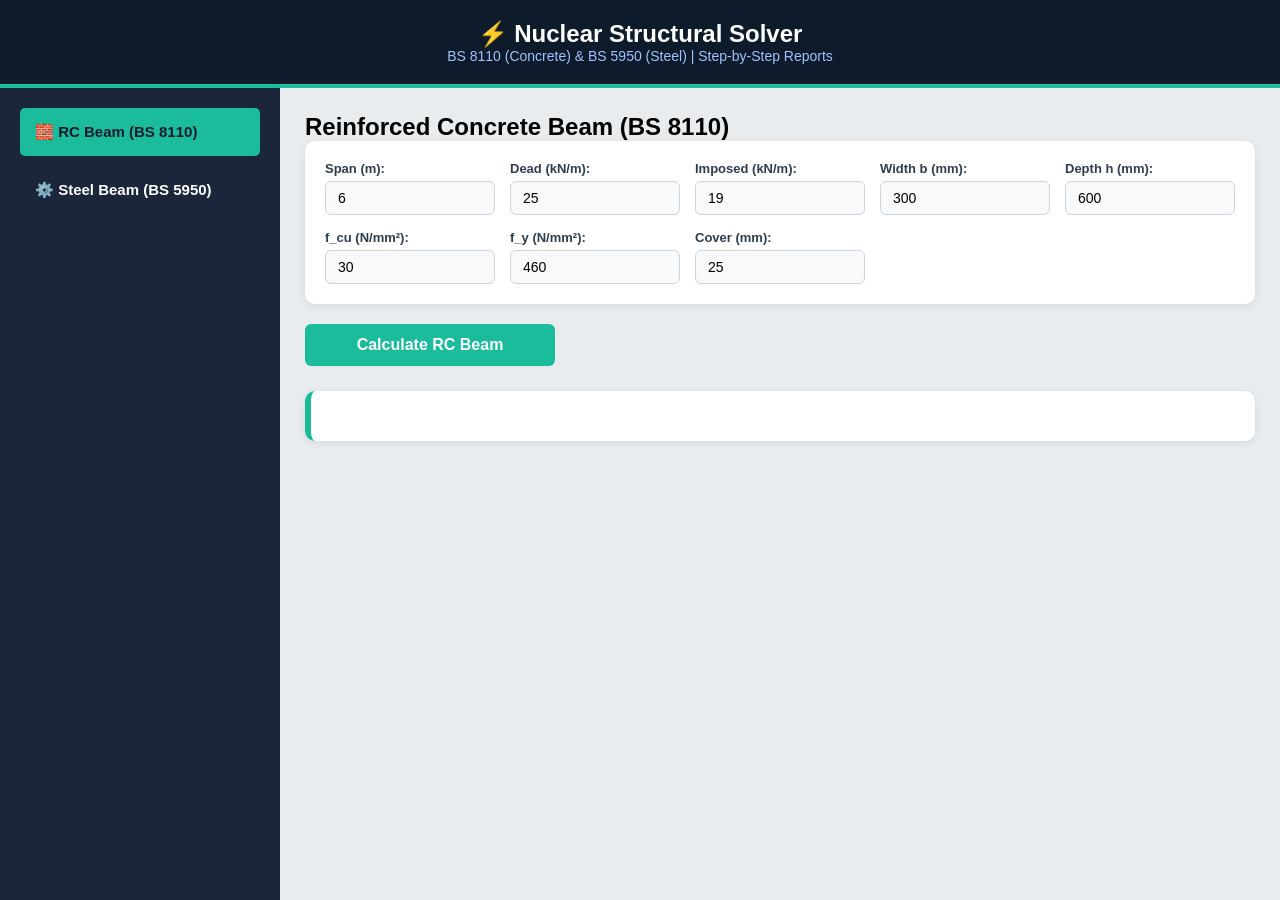
==== index.html @ 88243315 "Modular nuclear release: split into 5 files" ====
<!DOCTYPE html>
<html lang="en">
<head>
    <meta charset="UTF-8">
    <meta name="viewport" content="width=device-width, initial-scale=1.0">
    <title>Structural Solver: BS 8110 & BS 5950</title>
    <link rel="stylesheet" href="style.css">
</head>
<body>
    <header>
        <h1>⚡ Nuclear Structural Solver</h1>
        <p>BS 8110 (Concrete) & BS 5950 (Steel) | Step-by-Step Reports</p>
    </header>
    <div class="container">
        <div class="sidebar">
            <button class="tab-btn active" onclick="switchTab('concrete')">🧱 RC Beam (BS 8110)</button>
            <button class="tab-btn" onclick="switchTab('steel')">⚙️ Steel Beam (BS 5950)</button>
        </div>
        <div class="content">
            <div id="concrete-tab" class="tab-content active">
                <h2>Reinforced Concrete Beam (BS 8110)</h2>
                <div class="input-grid">
                    <label>Span (m): <input type="number" id="c_span" value="6" step="0.1"></label>
                    <label>Dead (kN/m): <input type="number" id="c_gk" value="25" step="0.1"></label>
                    <label>Imposed (kN/m): <input type="number" id="c_qk" value="19" step="0.1"></label>
                    <label>Width b (mm): <input type="number" id="c_b" value="300"></label>
                    <label>Depth h (mm): <input type="number" id="c_h" value="600"></label>
                    <label>f_cu (N/mm²): <input type="number" id="c_fcu" value="30"></label>
                    <label>f_y (N/mm²): <input type="number" id="c_fy" value="460"></label>
                    <label>Cover (mm): <input type="number" id="c_cov" value="25"></label>
                </div>
                <button class="action-btn" onclick="solveConcrete()">Calculate RC Beam</button>
                <div id="c_output" class="report-box"></div>
            </div>
            <div id="steel-tab" class="tab-content">
                <h2>Steel Beam (BS 5950)</h2>
                <div class="input-grid">
                    <label>Span (m): <input type="number" id="s_span" value="10" step="0.1"></label>
                    <label>Dead (kN/m): <input type="number" id="s_gk" value="5" step="0.1"></label>
                    <label>Imposed (kN/m): <input type="number" id="s_qk" value="15" step="0.1"></label>
                    <label>Steel Grade: <select id="s_grade"><option value="275">S275</option><option value="355" selected>S355</option><option value="460">S460</option></select></label>
                    <label>Restrained: <select id="s_rest"><option value="yes">Fully Restrained</option><option value="no">Unrestrained (LTB)</option></select></label>
                </div>
                <button class="action-btn" onclick="solveSteel()">Calculate Steel Beam</button>
                <div id="s_output" class="report-box"></div>
            </div>
        </div>
    </div>
    <script src="app.js"></script>
    <script src="bs8110_concrete.js"></script>
    <script src="bs5950_steel.js"></script>
</body>
</html>
---- style.css ----
* { margin: 0; padding: 0; box-sizing: border-box; font-family: 'Segoe UI', Tahoma, Geneva, Verdana, sans-serif; }
body { background: #e9ecef; display: flex; flex-direction: column; min-height: 100vh; }
header { background: #0d1b2a; color: white; padding: 20px; text-align: center; border-bottom: 4px solid #1abc9c; }
header h1 { font-size: 24px; } header p { font-size: 14px; color: #a0c4ff; }
.container { display: flex; flex: 1; flex-wrap: wrap; }
.sidebar { width: 100%; max-width: 280px; background: #1b263b; padding: 20px; display: flex; flex-direction: column; gap: 10px; }
.tab-btn { padding: 15px; background: transparent; color: white; border: none; text-align: left; font-size: 15px; cursor: pointer; border-radius: 5px; transition: 0.2s; font-weight: 600; }
.tab-btn:hover, .tab-btn.active { background: #1abc9c; color: #0d1b2a; }
.content { flex: 1; padding: 25px; min-width: 300px; }
.tab-content { display: none; animation: fadeIn 0.4s; }
.tab-content.active { display: block; }
@keyframes fadeIn { from { opacity: 0; } to { opacity: 1; } }
.input-grid { display: grid; grid-template-columns: repeat(auto-fit, minmax(140px, 1fr)); gap: 15px; margin-bottom: 20px; background: white; padding: 20px; border-radius: 10px; box-shadow: 0 2px 8px rgba(0,0,0,0.08); }
.input-grid label { display: flex; flex-direction: column; font-weight: 600; font-size: 13px; color: #2c3e50; }
.input-grid input, .input-grid select { margin-top: 5px; padding: 8px 12px; border: 1px solid #ced4da; border-radius: 6px; font-size: 14px; background: #f8f9fa; transition: 0.2s; }
.input-grid input:focus, .input-grid select:focus { border-color: #1abc9c; outline: none; background: white; }
.action-btn { background: #1abc9c; color: white; border: none; padding: 12px 30px; border-radius: 6px; font-size: 16px; font-weight: 600; cursor: pointer; width: 100%; max-width: 250px; transition: 0.2s; }
.action-btn:hover { background: #16a085; transform: translateY(-2px); box-shadow: 0 4px 12px rgba(26, 188, 156, 0.3); }
.report-box { margin-top: 25px; background: white; padding: 25px; border-radius: 10px; box-shadow: 0 2px 8px rgba(0,0,0,0.08); border-left: 6px solid #1abc9c; overflow-x: auto; }
.report-box h3 { color: #0d1b2a; border-bottom: 2px solid #e9ecef; padding-bottom: 10px; margin-bottom: 15px; }
.report-box hr { border: 0; border-top: 1px dashed #dee2e6; margin: 15px 0; }
.step-title { font-weight: 700; color: #1b263b; font-size: 15px; display: block; margin-bottom: 4px; }
.step-body { color: #343a40; line-height: 1.6; font-family: 'Courier New', monospace; font-size: 14px; padding-left: 10px; }
.pass { color: #1abc9c; font-weight: bold; }
.fail { color: #e74c3c; font-weight: bold; }
@media (max-width: 600px) { .sidebar { max-width: 100%; } }
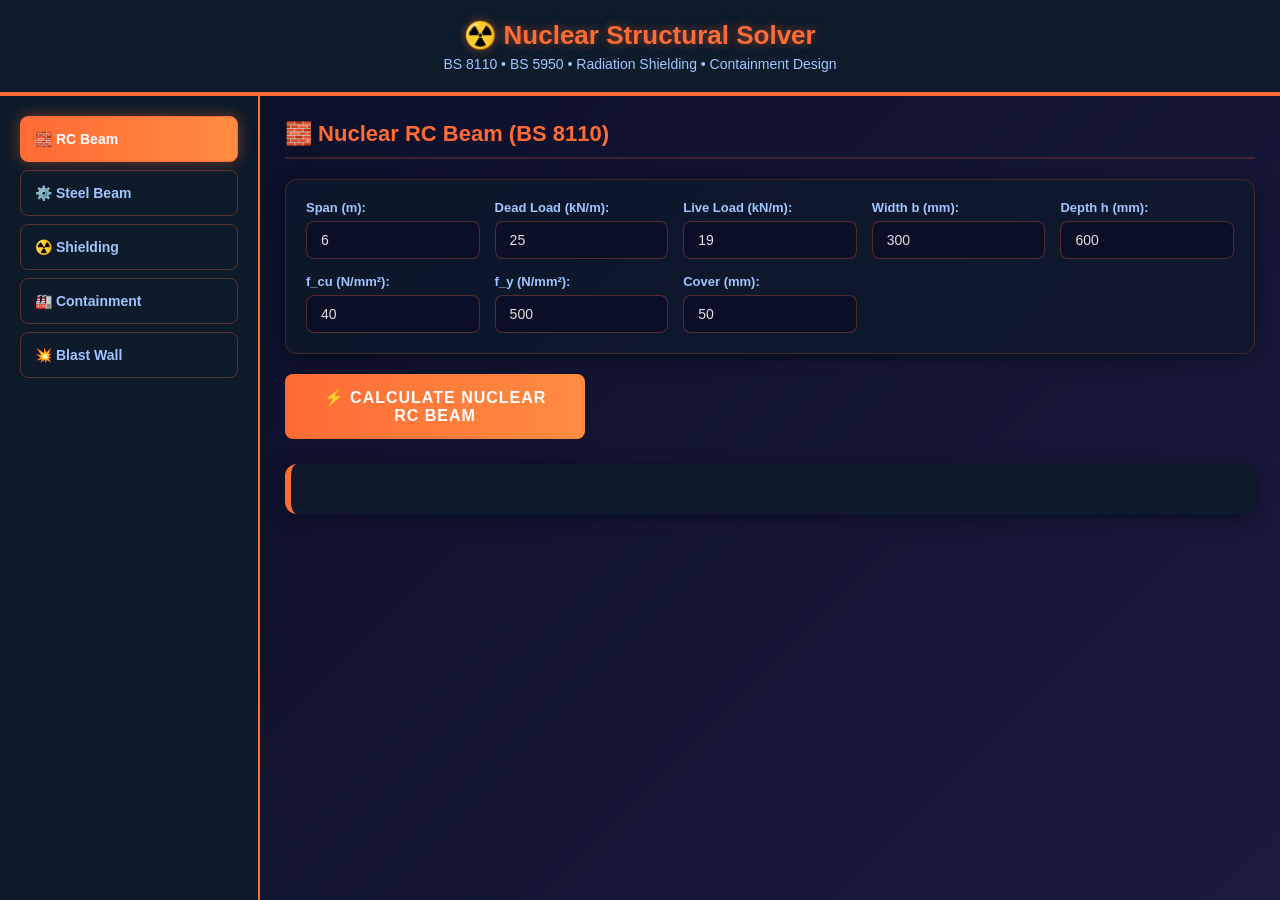
==== commit 65a34158: "Complete nuclear structural solver with shielding, containment, blast design" ====
--- a/index.html
+++ b/index.html
@@ -3,51 +3,93 @@
 <head>
     <meta charset="UTF-8">
     <meta name="viewport" content="width=device-width, initial-scale=1.0">
-    <title>Structural Solver: BS 8110 & BS 5950</title>
+    <title>☢️ Nuclear Structural Solver</title>
     <link rel="stylesheet" href="style.css">
 </head>
 <body>
     <header>
-        <h1>⚡ Nuclear Structural Solver</h1>
-        <p>BS 8110 (Concrete) & BS 5950 (Steel) | Step-by-Step Reports</p>
+        <h1>☢️ Nuclear Structural Solver</h1>
+        <p>BS 8110 • BS 5950 • Radiation Shielding • Containment Design</p>
     </header>
     <div class="container">
         <div class="sidebar">
-            <button class="tab-btn active" onclick="switchTab('concrete')">🧱 RC Beam (BS 8110)</button>
-            <button class="tab-btn" onclick="switchTab('steel')">⚙️ Steel Beam (BS 5950)</button>
+            <button class="tab-btn active" onclick="switchTab('concrete', event)">🧱 RC Beam</button>
+            <button class="tab-btn" onclick="switchTab('steel', event)">⚙️ Steel Beam</button>
+            <button class="tab-btn" onclick="switchTab('shield', event)">☢️ Shielding</button>
+            <button class="tab-btn" onclick="switchTab('containment', event)">🏭 Containment</button>
+            <button class="tab-btn" onclick="switchTab('blast', event)">💥 Blast Wall</button>
         </div>
         <div class="content">
             <div id="concrete-tab" class="tab-content active">
-                <h2>Reinforced Concrete Beam (BS 8110)</h2>
+                <h2>🧱 Nuclear RC Beam (BS 8110)</h2>
                 <div class="input-grid">
-                    <label>Span (m): <input type="number" id="c_span" value="6" step="0.1"></label>
-                    <label>Dead (kN/m): <input type="number" id="c_gk" value="25" step="0.1"></label>
-                    <label>Imposed (kN/m): <input type="number" id="c_qk" value="19" step="0.1"></label>
+                    <label>Span (m): <input type="number" id="c_span" value="6"></label>
+                    <label>Dead Load (kN/m): <input type="number" id="c_gk" value="25"></label>
+                    <label>Live Load (kN/m): <input type="number" id="c_qk" value="19"></label>
                     <label>Width b (mm): <input type="number" id="c_b" value="300"></label>
                     <label>Depth h (mm): <input type="number" id="c_h" value="600"></label>
-                    <label>f_cu (N/mm²): <input type="number" id="c_fcu" value="30"></label>
-                    <label>f_y (N/mm²): <input type="number" id="c_fy" value="460"></label>
-                    <label>Cover (mm): <input type="number" id="c_cov" value="25"></label>
+                    <label>f_cu (N/mm²): <input type="number" id="c_fcu" value="40"></label>
+                    <label>f_y (N/mm²): <input type="number" id="c_fy" value="500"></label>
+                    <label>Cover (mm): <input type="number" id="c_cov" value="50"></label>
                 </div>
-                <button class="action-btn" onclick="solveConcrete()">Calculate RC Beam</button>
+                <button class="action-btn" onclick="solveConcrete()">⚡ Calculate Nuclear RC Beam</button>
                 <div id="c_output" class="report-box"></div>
             </div>
             <div id="steel-tab" class="tab-content">
-                <h2>Steel Beam (BS 5950)</h2>
+                <h2>⚙️ Nuclear Steel Beam (BS 5950)</h2>
                 <div class="input-grid">
-                    <label>Span (m): <input type="number" id="s_span" value="10" step="0.1"></label>
-                    <label>Dead (kN/m): <input type="number" id="s_gk" value="5" step="0.1"></label>
-                    <label>Imposed (kN/m): <input type="number" id="s_qk" value="15" step="0.1"></label>
+                    <label>Span (m): <input type="number" id="s_span" value="10"></label>
+                    <label>Dead Load (kN/m): <input type="number" id="s_gk" value="5"></label>
+                    <label>Live Load (kN/m): <input type="number" id="s_qk" value="15"></label>
                     <label>Steel Grade: <select id="s_grade"><option value="275">S275</option><option value="355" selected>S355</option><option value="460">S460</option></select></label>
-                    <label>Restrained: <select id="s_rest"><option value="yes">Fully Restrained</option><option value="no">Unrestrained (LTB)</option></select></label>
+                    <label>Restrained: <select id="s_rest"><option value="yes">Fully Restrained</option><option value="no">Unrestrained</option></select></label>
                 </div>
-                <button class="action-btn" onclick="solveSteel()">Calculate Steel Beam</button>
+                <button class="action-btn" onclick="solveSteel()">⚙️ Calculate Nuclear Steel Beam</button>
                 <div id="s_output" class="report-box"></div>
+            </div>
+            <div id="shield-tab" class="tab-content">
+                <h2>☢️ Radiation Shielding Design</h2>
+                <div class="input-grid">
+                    <label>Source Activity (GBq): <input type="number" id="sh_activity" value="1000"></label>
+                    <label>Distance (m): <input type="number" id="sh_distance" value="5"></label>
+                    <label>Max Allowable Dose (μSv/h): <input type="number" id="sh_limit" value="0.5"></label>
+                    <label>Material: <select id="sh_material"><option value="concrete">Concrete (2.35 g/cm³)</option><option value="lead">Lead (11.34 g/cm³)</option><option value="steel">Steel (7.85 g/cm³)</option></select></label>
+                    <label>Energy (MeV): <input type="number" id="sh_energy" value="1.0" step="0.1"></label>
+                </div>
+                <button class="action-btn" onclick="solveShielding()">☢️ Calculate Shielding</button>
+                <div id="sh_output" class="report-box"></div>
+            </div>
+            <div id="containment-tab" class="tab-content">
+                <h2>🏭 Containment Vessel Design</h2>
+                <div class="input-grid">
+                    <label>Internal Pressure (MPa): <input type="number" id="cn_pressure" value="1.5" step="0.1"></label>
+                    <label>Inner Radius (m): <input type="number" id="cn_radius" value="10"></label>
+                    <label>Design Temp (°C): <input type="number" id="cn_temp" value="300"></label>
+                    <label>Steel Grade: <select id="cn_grade"><option value="275">S275</option><option value="355" selected>S355</option></select></label>
+                    <label>Corrosion Allowance (mm): <input type="number" id="cn_corr" value="3"></label>
+                </div>
+                <button class="action-btn" onclick="solveContainment()">🏭 Design Containment Vessel</button>
+                <div id="cn_output" class="report-box"></div>
+            </div>
+            <div id="blast-tab" class="tab-content">
+                <h2>💥 Blast-Resistant Wall (BS 8110)</h2>
+                <div class="input-grid">
+                    <label>Explosive Mass (kg TNT): <input type="number" id="bl_mass" value="500"></label>
+                    <label>Standoff Distance (m): <input type="number" id="bl_distance" value="20"></label>
+                    <label>Wall Height (m): <input type="number" id="bl_height" value="4"></label>
+                    <label>Wall Length (m): <input type="number" id="bl_length" value="6"></label>
+                    <label>f_cu (N/mm²): <input type="number" id="bl_fcu" value="50"></label>
+                </div>
+                <button class="action-btn" onclick="solveBlast()">💥 Design Blast Wall</button>
+                <div id="bl_output" class="report-box"></div>
             </div>
         </div>
     </div>
     <script src="app.js"></script>
     <script src="bs8110_concrete.js"></script>
     <script src="bs5950_steel.js"></script>
+    <script src="shielding.js"></script>
+    <script src="containment.js"></script>
+    <script src="blast.js"></script>
 </body>
 </html>
--- a/style.css
+++ b/style.css
@@ -1,26 +1,28 @@
-* { margin: 0; padding: 0; box-sizing: border-box; font-family: 'Segoe UI', Tahoma, Geneva, Verdana, sans-serif; }
-body { background: #e9ecef; display: flex; flex-direction: column; min-height: 100vh; }
-header { background: #0d1b2a; color: white; padding: 20px; text-align: center; border-bottom: 4px solid #1abc9c; }
-header h1 { font-size: 24px; } header p { font-size: 14px; color: #a0c4ff; }
-.container { display: flex; flex: 1; flex-wrap: wrap; }
-.sidebar { width: 100%; max-width: 280px; background: #1b263b; padding: 20px; display: flex; flex-direction: column; gap: 10px; }
-.tab-btn { padding: 15px; background: transparent; color: white; border: none; text-align: left; font-size: 15px; cursor: pointer; border-radius: 5px; transition: 0.2s; font-weight: 600; }
-.tab-btn:hover, .tab-btn.active { background: #1abc9c; color: #0d1b2a; }
-.content { flex: 1; padding: 25px; min-width: 300px; }
-.tab-content { display: none; animation: fadeIn 0.4s; }
-.tab-content.active { display: block; }
-@keyframes fadeIn { from { opacity: 0; } to { opacity: 1; } }
-.input-grid { display: grid; grid-template-columns: repeat(auto-fit, minmax(140px, 1fr)); gap: 15px; margin-bottom: 20px; background: white; padding: 20px; border-radius: 10px; box-shadow: 0 2px 8px rgba(0,0,0,0.08); }
-.input-grid label { display: flex; flex-direction: column; font-weight: 600; font-size: 13px; color: #2c3e50; }
-.input-grid input, .input-grid select { margin-top: 5px; padding: 8px 12px; border: 1px solid #ced4da; border-radius: 6px; font-size: 14px; background: #f8f9fa; transition: 0.2s; }
-.input-grid input:focus, .input-grid select:focus { border-color: #1abc9c; outline: none; background: white; }
-.action-btn { background: #1abc9c; color: white; border: none; padding: 12px 30px; border-radius: 6px; font-size: 16px; font-weight: 600; cursor: pointer; width: 100%; max-width: 250px; transition: 0.2s; }
-.action-btn:hover { background: #16a085; transform: translateY(-2px); box-shadow: 0 4px 12px rgba(26, 188, 156, 0.3); }
-.report-box { margin-top: 25px; background: white; padding: 25px; border-radius: 10px; box-shadow: 0 2px 8px rgba(0,0,0,0.08); border-left: 6px solid #1abc9c; overflow-x: auto; }
-.report-box h3 { color: #0d1b2a; border-bottom: 2px solid #e9ecef; padding-bottom: 10px; margin-bottom: 15px; }
-.report-box hr { border: 0; border-top: 1px dashed #dee2e6; margin: 15px 0; }
-.step-title { font-weight: 700; color: #1b263b; font-size: 15px; display: block; margin-bottom: 4px; }
-.step-body { color: #343a40; line-height: 1.6; font-family: 'Courier New', monospace; font-size: 14px; padding-left: 10px; }
-.pass { color: #1abc9c; font-weight: bold; }
-.fail { color: #e74c3c; font-weight: bold; }
-@media (max-width: 600px) { .sidebar { max-width: 100%; } }
+*{margin:0;padding:0;box-sizing:border-box;font-family:'Segoe UI',Tahoma,Geneva,Verdana,sans-serif}
+body{background:linear-gradient(135deg,#0a0e27,#1a1a3e);display:flex;flex-direction:column;min-height:100vh;color:#e0e0e0}
+header{background:#0d1b2a;padding:20px;text-align:center;border-bottom:4px solid #ff6b35}
+header h1{font-size:26px;color:#ff6b35;text-shadow:0 0 10px rgba(255,107,53,0.5)}
+header p{font-size:14px;color:#a0c4ff;margin-top:5px}
+.container{display:flex;flex:1;flex-wrap:wrap}
+.sidebar{width:100%;max-width:260px;background:rgba(13,27,42,0.95);padding:20px;display:flex;flex-direction:column;gap:8px;border-right:2px solid #ff6b35}
+.tab-btn{padding:14px;background:transparent;color:#a0c4ff;border:1px solid rgba(255,107,53,0.3);text-align:left;font-size:14px;cursor:pointer;border-radius:8px;transition:0.3s;font-weight:600}
+.tab-btn:hover,.tab-btn.active{background:linear-gradient(90deg,#ff6b35,#ff8c42);color:#fff;border-color:#ff6b35;box-shadow:0 0 15px rgba(255,107,53,0.4)}
+.content{flex:1;padding:25px;min-width:300px}
+.tab-content{display:none;animation:fadeIn 0.5s}
+.tab-content.active{display:block}
+@keyframes fadeIn{from{opacity:0;transform:translateY(10px)}to{opacity:1;transform:translateY(0)}}
+.input-grid{display:grid;grid-template-columns:repeat(auto-fit,minmax(160px,1fr));gap:15px;margin-bottom:20px;background:rgba(13,27,42,0.7);padding:20px;border-radius:12px;box-shadow:0 4px 20px rgba(0,0,0,0.4);border:1px solid rgba(255,107,53,0.2)}
+.input-grid label{display:flex;flex-direction:column;font-weight:600;font-size:13px;color:#a0c4ff}
+.input-grid input,.input-grid select{margin-top:6px;padding:10px 14px;border:1px solid rgba(255,107,53,0.3);border-radius:8px;font-size:14px;background:#0a0e27;color:#e0e0e0;transition:0.3s}
+.input-grid input:focus,.input-grid select:focus{border-color:#ff6b35;outline:none;box-shadow:0 0 10px rgba(255,107,53,0.3);background:#0d1b2a}
+.action-btn{background:linear-gradient(90deg,#ff6b35,#ff8c42);color:white;border:none;padding:14px 30px;border-radius:8px;font-size:16px;font-weight:700;cursor:pointer;width:100%;max-width:300px;transition:0.3s;text-transform:uppercase;letter-spacing:1px}
+.action-btn:hover{background:linear-gradient(90deg,#ff8c42,#ff6b35);transform:translateY(-2px);box-shadow:0 6px 20px rgba(255,107,53,0.5)}
+.report-box{margin-top:25px;background:rgba(13,27,42,0.8);padding:25px;border-radius:12px;border-left:6px solid #ff6b35;box-shadow:0 4px 20px rgba(0,0,0,0.4);overflow-x:auto}
+.report-box h3{color:#ff6b35;border-bottom:2px solid rgba(255,107,53,0.3);padding-bottom:12px;margin-bottom:15px;font-size:18px}
+.report-box hr{border:0;border-top:1px dashed rgba(255,107,53,0.2);margin:15px 0}
+.step-title{font-weight:700;color:#ff8c42;font-size:15px;display:block;margin-bottom:6px}
+.step-body{color:#c0d0e0;line-height:1.7;font-family:'Courier New',monospace;font-size:14px;padding-left:10px}
+.pass{color:#00e676;font-weight:bold;text-shadow:0 0 5px rgba(0,230,118,0.5)}
+.fail{color:#ff1744;font-weight:bold;text-shadow:0 0 5px rgba(255,23,68,0.5)}
+h2{color:#ff6b35;margin-bottom:20px;font-size:22px;border-bottom:2px solid rgba(255,107,53,0.2);padding-bottom:10px}
+@media(max-width:600px){.sidebar{max-width:100%}.input-grid{grid-template-columns:1fr}}
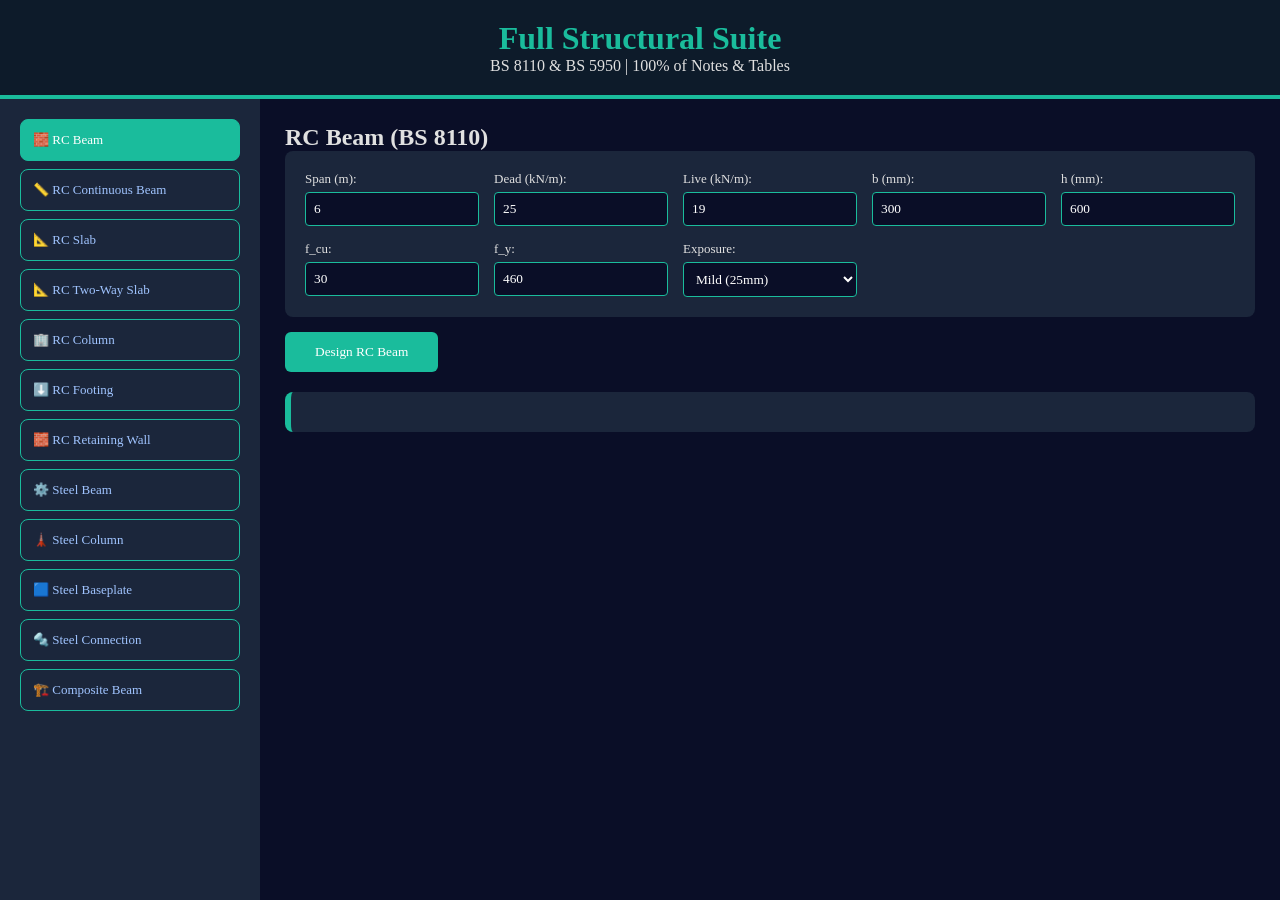
==== commit 6e56a5a6: "Complete BS 8110 & BS 5950 structural suite - 12 modules" ====
--- a/index.html
+++ b/index.html
@@ -3,93 +3,44 @@
 <head>
     <meta charset="UTF-8">
     <meta name="viewport" content="width=device-width, initial-scale=1.0">
-    <title>☢️ Nuclear Structural Solver</title>
+    <title>BS 8110 & BS 5950 Full Structural Suite</title>
     <link rel="stylesheet" href="style.css">
 </head>
 <body>
-    <header>
-        <h1>☢️ Nuclear Structural Solver</h1>
-        <p>BS 8110 • BS 5950 • Radiation Shielding • Containment Design</p>
-    </header>
+    <header><h1>Full Structural Suite</h1><p>BS 8110 & BS 5950 | 100% of Notes & Tables</p></header>
     <div class="container">
         <div class="sidebar">
-            <button class="tab-btn active" onclick="switchTab('concrete', event)">🧱 RC Beam</button>
-            <button class="tab-btn" onclick="switchTab('steel', event)">⚙️ Steel Beam</button>
-            <button class="tab-btn" onclick="switchTab('shield', event)">☢️ Shielding</button>
-            <button class="tab-btn" onclick="switchTab('containment', event)">🏭 Containment</button>
-            <button class="tab-btn" onclick="switchTab('blast', event)">💥 Blast Wall</button>
+            <button class="tab-btn active" onclick="switchTab('rcbeam')">🧱 RC Beam</button>
+            <button class="tab-btn" onclick="switchTab('rccontbeam')">📏 RC Continuous Beam</button>
+            <button class="tab-btn" onclick="switchTab('rcslab')">📐 RC Slab</button>
+            <button class="tab-btn" onclick="switchTab('rctwoway')">📐 RC Two-Way Slab</button>
+            <button class="tab-btn" onclick="switchTab('rccolumn')">🏢 RC Column</button>
+            <button class="tab-btn" onclick="switchTab('rcfooting')">⬇️ RC Footing</button>
+            <button class="tab-btn" onclick="switchTab('rcwall')">🧱 RC Retaining Wall</button>
+            <button class="tab-btn" onclick="switchTab('steelbeam')">⚙️ Steel Beam</button>
+            <button class="tab-btn" onclick="switchTab('steelcol')">🗼 Steel Column</button>
+            <button class="tab-btn" onclick="switchTab('steelbaseplate')">🟦 Steel Baseplate</button>
+            <button class="tab-btn" onclick="switchTab('steelconn')">🔩 Steel Connection</button>
+            <button class="tab-btn" onclick="switchTab('composite')">🏗️ Composite Beam</button>
         </div>
         <div class="content">
-            <div id="concrete-tab" class="tab-content active">
-                <h2>🧱 Nuclear RC Beam (BS 8110)</h2>
-                <div class="input-grid">
-                    <label>Span (m): <input type="number" id="c_span" value="6"></label>
-                    <label>Dead Load (kN/m): <input type="number" id="c_gk" value="25"></label>
-                    <label>Live Load (kN/m): <input type="number" id="c_qk" value="19"></label>
-                    <label>Width b (mm): <input type="number" id="c_b" value="300"></label>
-                    <label>Depth h (mm): <input type="number" id="c_h" value="600"></label>
-                    <label>f_cu (N/mm²): <input type="number" id="c_fcu" value="40"></label>
-                    <label>f_y (N/mm²): <input type="number" id="c_fy" value="500"></label>
-                    <label>Cover (mm): <input type="number" id="c_cov" value="50"></label>
-                </div>
-                <button class="action-btn" onclick="solveConcrete()">⚡ Calculate Nuclear RC Beam</button>
-                <div id="c_output" class="report-box"></div>
-            </div>
-            <div id="steel-tab" class="tab-content">
-                <h2>⚙️ Nuclear Steel Beam (BS 5950)</h2>
-                <div class="input-grid">
-                    <label>Span (m): <input type="number" id="s_span" value="10"></label>
-                    <label>Dead Load (kN/m): <input type="number" id="s_gk" value="5"></label>
-                    <label>Live Load (kN/m): <input type="number" id="s_qk" value="15"></label>
-                    <label>Steel Grade: <select id="s_grade"><option value="275">S275</option><option value="355" selected>S355</option><option value="460">S460</option></select></label>
-                    <label>Restrained: <select id="s_rest"><option value="yes">Fully Restrained</option><option value="no">Unrestrained</option></select></label>
-                </div>
-                <button class="action-btn" onclick="solveSteel()">⚙️ Calculate Nuclear Steel Beam</button>
-                <div id="s_output" class="report-box"></div>
-            </div>
-            <div id="shield-tab" class="tab-content">
-                <h2>☢️ Radiation Shielding Design</h2>
-                <div class="input-grid">
-                    <label>Source Activity (GBq): <input type="number" id="sh_activity" value="1000"></label>
-                    <label>Distance (m): <input type="number" id="sh_distance" value="5"></label>
-                    <label>Max Allowable Dose (μSv/h): <input type="number" id="sh_limit" value="0.5"></label>
-                    <label>Material: <select id="sh_material"><option value="concrete">Concrete (2.35 g/cm³)</option><option value="lead">Lead (11.34 g/cm³)</option><option value="steel">Steel (7.85 g/cm³)</option></select></label>
-                    <label>Energy (MeV): <input type="number" id="sh_energy" value="1.0" step="0.1"></label>
-                </div>
-                <button class="action-btn" onclick="solveShielding()">☢️ Calculate Shielding</button>
-                <div id="sh_output" class="report-box"></div>
-            </div>
-            <div id="containment-tab" class="tab-content">
-                <h2>🏭 Containment Vessel Design</h2>
-                <div class="input-grid">
-                    <label>Internal Pressure (MPa): <input type="number" id="cn_pressure" value="1.5" step="0.1"></label>
-                    <label>Inner Radius (m): <input type="number" id="cn_radius" value="10"></label>
-                    <label>Design Temp (°C): <input type="number" id="cn_temp" value="300"></label>
-                    <label>Steel Grade: <select id="cn_grade"><option value="275">S275</option><option value="355" selected>S355</option></select></label>
-                    <label>Corrosion Allowance (mm): <input type="number" id="cn_corr" value="3"></label>
-                </div>
-                <button class="action-btn" onclick="solveContainment()">🏭 Design Containment Vessel</button>
-                <div id="cn_output" class="report-box"></div>
-            </div>
-            <div id="blast-tab" class="tab-content">
-                <h2>💥 Blast-Resistant Wall (BS 8110)</h2>
-                <div class="input-grid">
-                    <label>Explosive Mass (kg TNT): <input type="number" id="bl_mass" value="500"></label>
-                    <label>Standoff Distance (m): <input type="number" id="bl_distance" value="20"></label>
-                    <label>Wall Height (m): <input type="number" id="bl_height" value="4"></label>
-                    <label>Wall Length (m): <input type="number" id="bl_length" value="6"></label>
-                    <label>f_cu (N/mm²): <input type="number" id="bl_fcu" value="50"></label>
-                </div>
-                <button class="action-btn" onclick="solveBlast()">💥 Design Blast Wall</button>
-                <div id="bl_output" class="report-box"></div>
-            </div>
+            <div id="rcbeam-tab" class="tab-content active"></div>
+            <div id="rccontbeam-tab" class="tab-content"></div>
+            <div id="rcslab-tab" class="tab-content"></div>
+            <div id="rctwoway-tab" class="tab-content"></div>
+            <div id="rccolumn-tab" class="tab-content"></div>
+            <div id="rcfooting-tab" class="tab-content"></div>
+            <div id="rcwall-tab" class="tab-content"></div>
+            <div id="steelbeam-tab" class="tab-content"></div>
+            <div id="steelcol-tab" class="tab-content"></div>
+            <div id="steelbaseplate-tab" class="tab-content"></div>
+            <div id="steelconn-tab" class="tab-content"></div>
+            <div id="composite-tab" class="tab-content"></div>
         </div>
     </div>
     <script src="app.js"></script>
-    <script src="bs8110_concrete.js"></script>
-    <script src="bs5950_steel.js"></script>
-    <script src="shielding.js"></script>
-    <script src="containment.js"></script>
-    <script src="blast.js"></script>
+    <script src="tables.js"></script>
+    <script src="concrete_engine.js"></script>
+    <script src="steel_engine.js"></script>
 </body>
 </html>
--- a/style.css
+++ b/style.css
@@ -1,28 +1,19 @@
-*{margin:0;padding:0;box-sizing:border-box;font-family:'Segoe UI',Tahoma,Geneva,Verdana,sans-serif}
-body{background:linear-gradient(135deg,#0a0e27,#1a1a3e);display:flex;flex-direction:column;min-height:100vh;color:#e0e0e0}
-header{background:#0d1b2a;padding:20px;text-align:center;border-bottom:4px solid #ff6b35}
-header h1{font-size:26px;color:#ff6b35;text-shadow:0 0 10px rgba(255,107,53,0.5)}
-header p{font-size:14px;color:#a0c4ff;margin-top:5px}
+*{margin:0;padding:0;box-sizing:border-box;font-family:'Segoe UI'}
+body{background:#0a0e27;display:flex;flex-direction:column;min-height:100vh;color:#e0e0e0}
+header{background:#0d1b2a;padding:20px;text-align:center;border-bottom:4px solid #1abc9c}
+header h1{color:#1abc9c}
 .container{display:flex;flex:1;flex-wrap:wrap}
-.sidebar{width:100%;max-width:260px;background:rgba(13,27,42,0.95);padding:20px;display:flex;flex-direction:column;gap:8px;border-right:2px solid #ff6b35}
-.tab-btn{padding:14px;background:transparent;color:#a0c4ff;border:1px solid rgba(255,107,53,0.3);text-align:left;font-size:14px;cursor:pointer;border-radius:8px;transition:0.3s;font-weight:600}
-.tab-btn:hover,.tab-btn.active{background:linear-gradient(90deg,#ff6b35,#ff8c42);color:#fff;border-color:#ff6b35;box-shadow:0 0 15px rgba(255,107,53,0.4)}
-.content{flex:1;padding:25px;min-width:300px}
-.tab-content{display:none;animation:fadeIn 0.5s}
-.tab-content.active{display:block}
-@keyframes fadeIn{from{opacity:0;transform:translateY(10px)}to{opacity:1;transform:translateY(0)}}
-.input-grid{display:grid;grid-template-columns:repeat(auto-fit,minmax(160px,1fr));gap:15px;margin-bottom:20px;background:rgba(13,27,42,0.7);padding:20px;border-radius:12px;box-shadow:0 4px 20px rgba(0,0,0,0.4);border:1px solid rgba(255,107,53,0.2)}
-.input-grid label{display:flex;flex-direction:column;font-weight:600;font-size:13px;color:#a0c4ff}
-.input-grid input,.input-grid select{margin-top:6px;padding:10px 14px;border:1px solid rgba(255,107,53,0.3);border-radius:8px;font-size:14px;background:#0a0e27;color:#e0e0e0;transition:0.3s}
-.input-grid input:focus,.input-grid select:focus{border-color:#ff6b35;outline:none;box-shadow:0 0 10px rgba(255,107,53,0.3);background:#0d1b2a}
-.action-btn{background:linear-gradient(90deg,#ff6b35,#ff8c42);color:white;border:none;padding:14px 30px;border-radius:8px;font-size:16px;font-weight:700;cursor:pointer;width:100%;max-width:300px;transition:0.3s;text-transform:uppercase;letter-spacing:1px}
-.action-btn:hover{background:linear-gradient(90deg,#ff8c42,#ff6b35);transform:translateY(-2px);box-shadow:0 6px 20px rgba(255,107,53,0.5)}
-.report-box{margin-top:25px;background:rgba(13,27,42,0.8);padding:25px;border-radius:12px;border-left:6px solid #ff6b35;box-shadow:0 4px 20px rgba(0,0,0,0.4);overflow-x:auto}
-.report-box h3{color:#ff6b35;border-bottom:2px solid rgba(255,107,53,0.3);padding-bottom:12px;margin-bottom:15px;font-size:18px}
-.report-box hr{border:0;border-top:1px dashed rgba(255,107,53,0.2);margin:15px 0}
-.step-title{font-weight:700;color:#ff8c42;font-size:15px;display:block;margin-bottom:6px}
-.step-body{color:#c0d0e0;line-height:1.7;font-family:'Courier New',monospace;font-size:14px;padding-left:10px}
-.pass{color:#00e676;font-weight:bold;text-shadow:0 0 5px rgba(0,230,118,0.5)}
-.fail{color:#ff1744;font-weight:bold;text-shadow:0 0 5px rgba(255,23,68,0.5)}
-h2{color:#ff6b35;margin-bottom:20px;font-size:22px;border-bottom:2px solid rgba(255,107,53,0.2);padding-bottom:10px}
-@media(max-width:600px){.sidebar{max-width:100%}.input-grid{grid-template-columns:1fr}}
+.sidebar{width:260px;background:#1b263b;padding:20px;display:flex;flex-direction:column;gap:8px;overflow-y:auto}
+.tab-btn{background:transparent;color:#a0c4ff;border:1px solid #1abc9c;padding:12px;cursor:pointer;border-radius:8px;text-align:left;font-size:13px}
+.tab-btn:hover,.tab-btn.active{background:#1abc9c;color:#fff}
+.content{flex:1;padding:25px}
+.tab-content{display:none}.tab-content.active{display:block}
+.input-grid{display:grid;grid-template-columns:repeat(auto-fit,minmax(150px,1fr));gap:15px;background:#1b263b;padding:20px;border-radius:8px}
+.input-grid label{display:flex;flex-direction:column;font-size:13px}
+.input-grid input,.input-grid select{padding:8px;margin-top:5px;background:#0a0e27;border:1px solid #1abc9c;color:#fff;border-radius:4px}
+.action-btn{background:#1abc9c;color:#fff;border:none;padding:12px 30px;border-radius:6px;cursor:pointer;margin-top:15px}
+.report-box{margin-top:20px;background:#1b263b;padding:20px;border-radius:8px;border-left:6px solid #1abc9c;overflow-x:auto}
+.report-box hr{border:0;border-top:1px dashed #1abc9c;margin:10px 0}
+.step-title{font-weight:bold;color:#1abc9c;display:block}
+.step-body{font-family:monospace;padding-left:10px;line-height:1.6}
+.pass{color:#00e676}.fail{color:#ff1744}
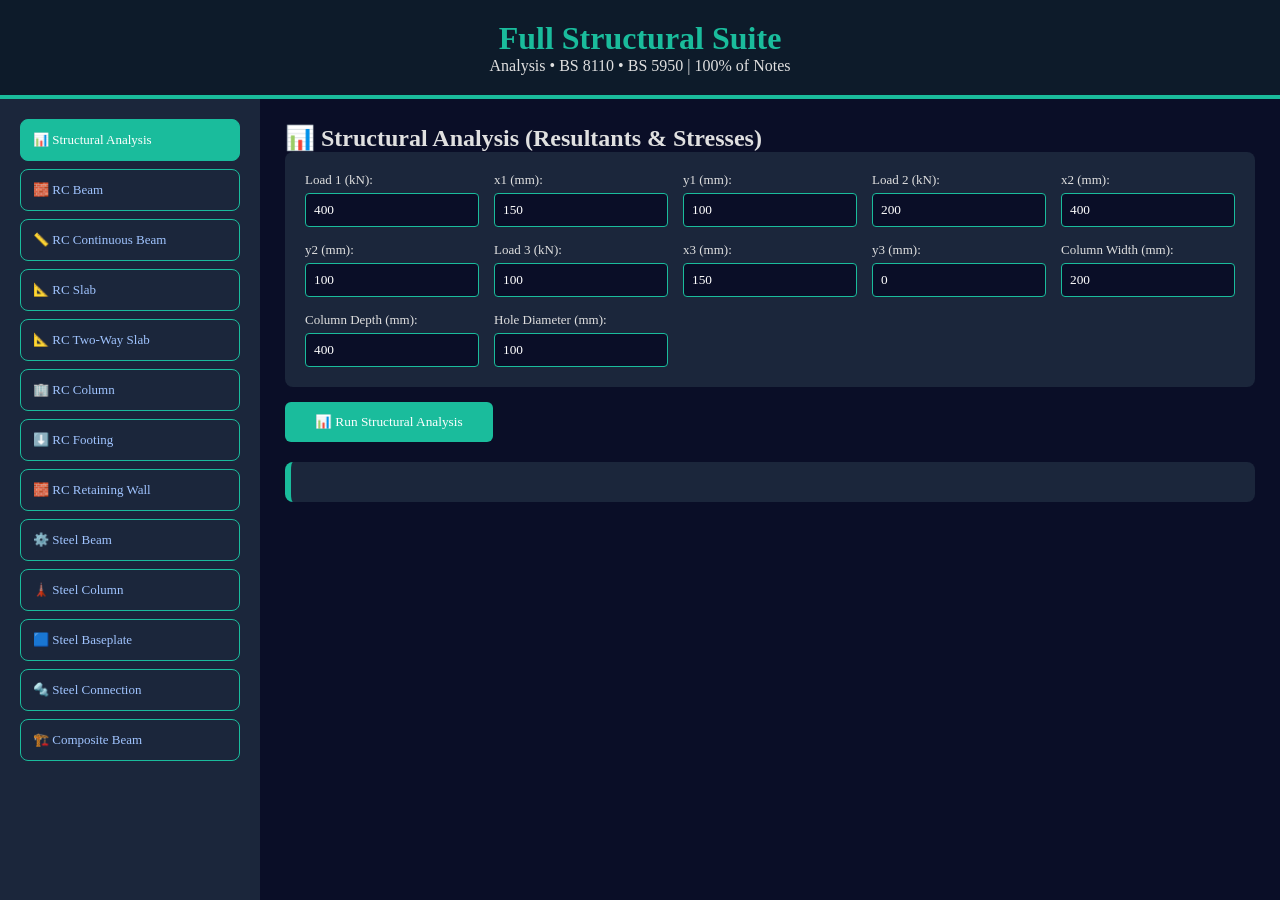
==== commit 154dcb35: "Added Structural Analysis engine with resultant, centroid, section properties, eccentricity, and str" ====
--- a/index.html
+++ b/index.html
@@ -3,14 +3,15 @@
 <head>
     <meta charset="UTF-8">
     <meta name="viewport" content="width=device-width, initial-scale=1.0">
-    <title>BS 8110 & BS 5950 Full Structural Suite</title>
+    <title>Full Structural Suite: Analysis + BS 8110 & BS 5950</title>
     <link rel="stylesheet" href="style.css">
 </head>
 <body>
-    <header><h1>Full Structural Suite</h1><p>BS 8110 & BS 5950 | 100% of Notes & Tables</p></header>
+    <header><h1>Full Structural Suite</h1><p>Analysis • BS 8110 • BS 5950 | 100% of Notes</p></header>
     <div class="container">
         <div class="sidebar">
-            <button class="tab-btn active" onclick="switchTab('rcbeam')">🧱 RC Beam</button>
+            <button class="tab-btn active" onclick="switchTab('analysis')">📊 Structural Analysis</button>
+            <button class="tab-btn" onclick="switchTab('rcbeam')">🧱 RC Beam</button>
             <button class="tab-btn" onclick="switchTab('rccontbeam')">📏 RC Continuous Beam</button>
             <button class="tab-btn" onclick="switchTab('rcslab')">📐 RC Slab</button>
             <button class="tab-btn" onclick="switchTab('rctwoway')">📐 RC Two-Way Slab</button>
@@ -24,7 +25,8 @@
             <button class="tab-btn" onclick="switchTab('composite')">🏗️ Composite Beam</button>
         </div>
         <div class="content">
-            <div id="rcbeam-tab" class="tab-content active"></div>
+            <div id="analysis-tab" class="tab-content active"></div>
+            <div id="rcbeam-tab" class="tab-content"></div>
             <div id="rccontbeam-tab" class="tab-content"></div>
             <div id="rcslab-tab" class="tab-content"></div>
             <div id="rctwoway-tab" class="tab-content"></div>
@@ -39,6 +41,7 @@
         </div>
     </div>
     <script src="app.js"></script>
+    <script src="analysis_engine.js"></script>
     <script src="tables.js"></script>
     <script src="concrete_engine.js"></script>
     <script src="steel_engine.js"></script>
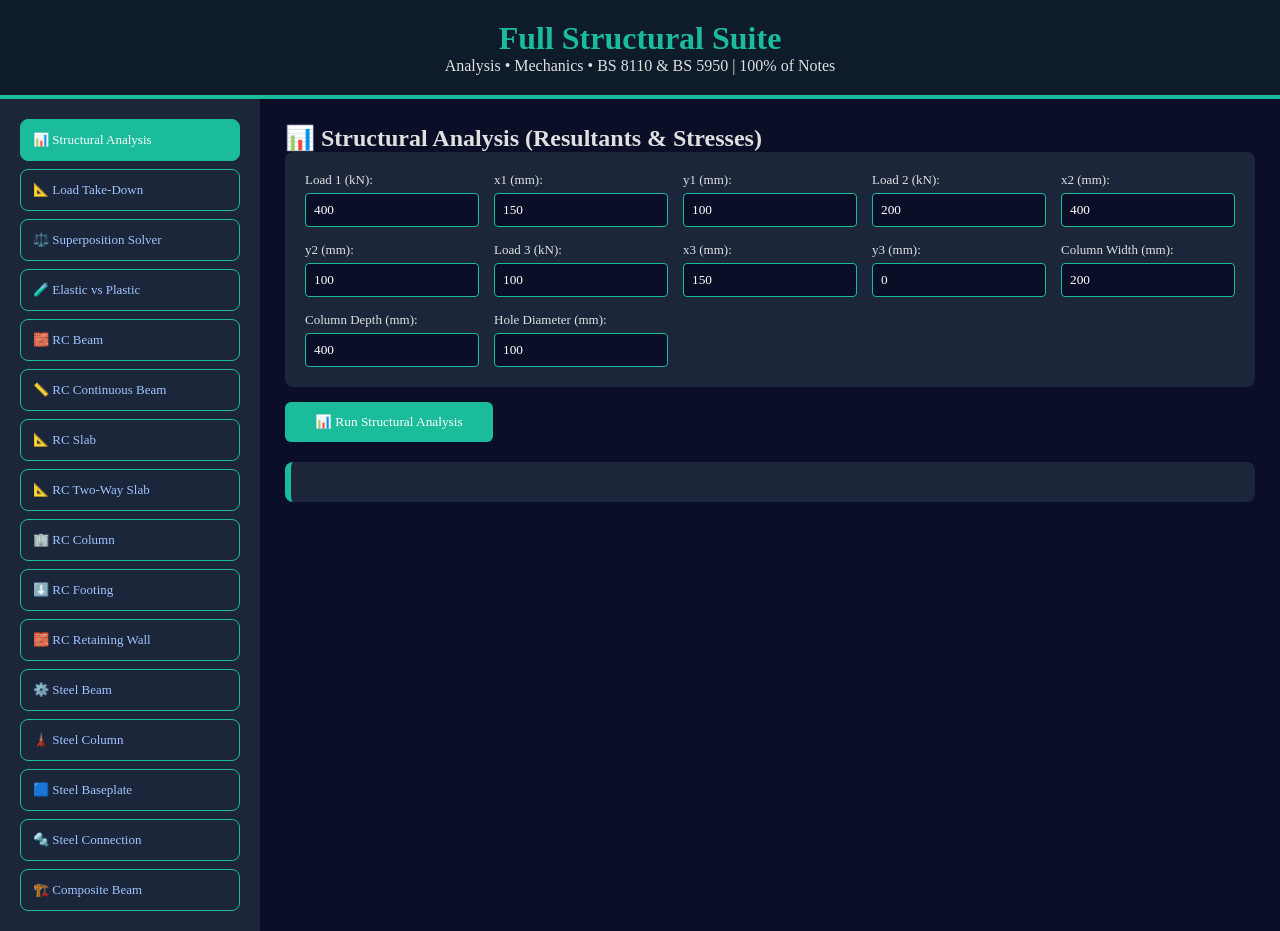
==== commit 4f280a27: "Added Load Take-Down, Superposition Solver, and Elastic vs Plastic modules" ====
--- a/index.html
+++ b/index.html
@@ -7,10 +7,13 @@
     <link rel="stylesheet" href="style.css">
 </head>
 <body>
-    <header><h1>Full Structural Suite</h1><p>Analysis • BS 8110 • BS 5950 | 100% of Notes</p></header>
+    <header><h1>Full Structural Suite</h1><p>Analysis • Mechanics • BS 8110 & BS 5950 | 100% of Notes</p></header>
     <div class="container">
         <div class="sidebar">
             <button class="tab-btn active" onclick="switchTab('analysis')">📊 Structural Analysis</button>
+            <button class="tab-btn" onclick="switchTab('loaddown')">📐 Load Take-Down</button>
+            <button class="tab-btn" onclick="switchTab('superposition')">⚖️ Superposition Solver</button>
+            <button class="tab-btn" onclick="switchTab('mechanics')">🧪 Elastic vs Plastic</button>
             <button class="tab-btn" onclick="switchTab('rcbeam')">🧱 RC Beam</button>
             <button class="tab-btn" onclick="switchTab('rccontbeam')">📏 RC Continuous Beam</button>
             <button class="tab-btn" onclick="switchTab('rcslab')">📐 RC Slab</button>
@@ -26,6 +29,9 @@
         </div>
         <div class="content">
             <div id="analysis-tab" class="tab-content active"></div>
+            <div id="loaddown-tab" class="tab-content"></div>
+            <div id="superposition-tab" class="tab-content"></div>
+            <div id="mechanics-tab" class="tab-content"></div>
             <div id="rcbeam-tab" class="tab-content"></div>
             <div id="rccontbeam-tab" class="tab-content"></div>
             <div id="rcslab-tab" class="tab-content"></div>
@@ -41,8 +47,9 @@
         </div>
     </div>
     <script src="app.js"></script>
+    <script src="tables.js"></script>
     <script src="analysis_engine.js"></script>
-    <script src="tables.js"></script>
+    <script src="mechanics_engine.js"></script>
     <script src="concrete_engine.js"></script>
     <script src="steel_engine.js"></script>
 </body>
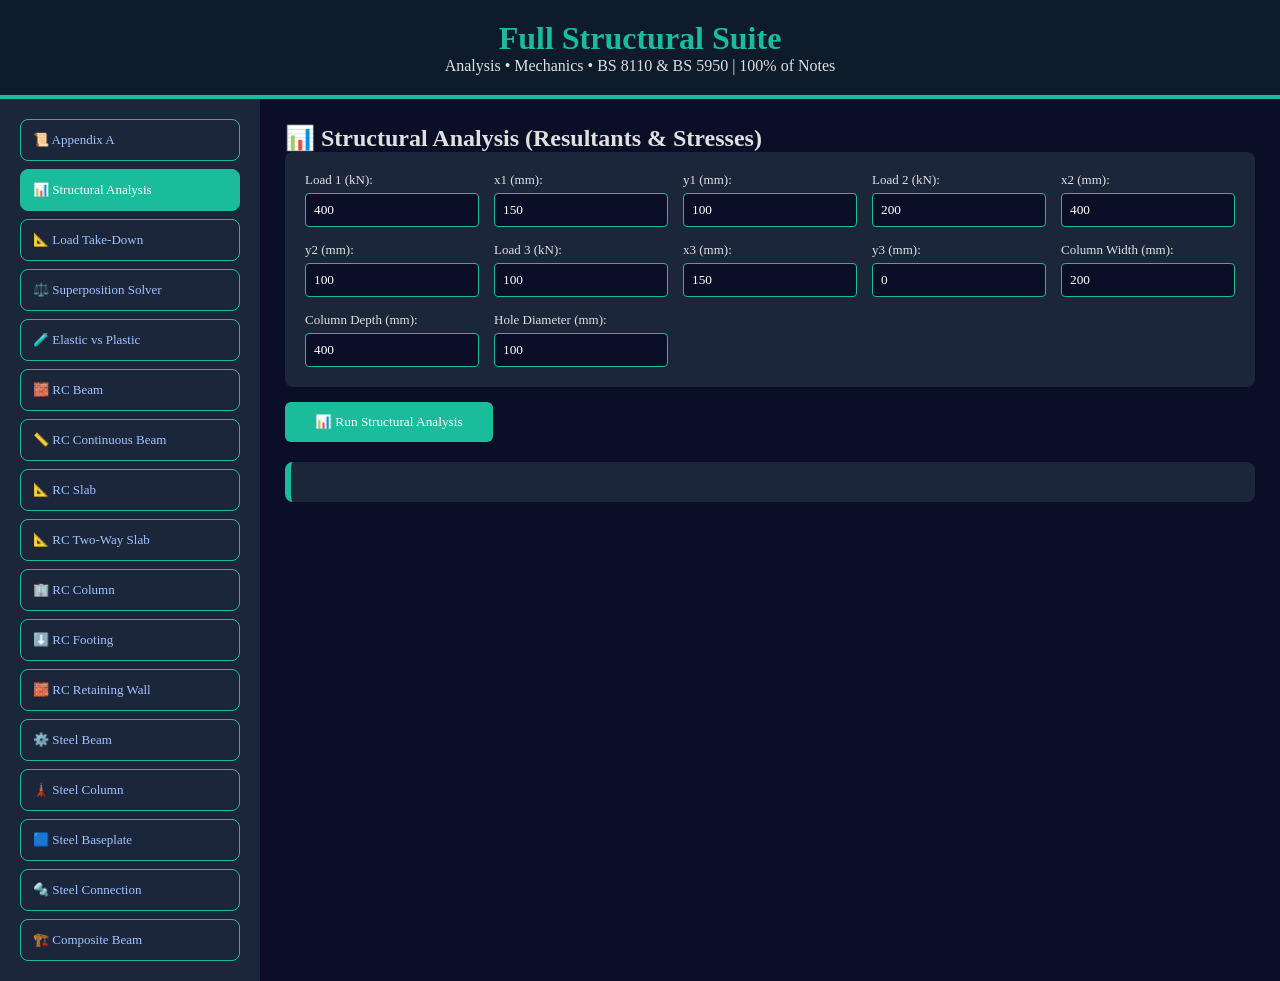
==== commit fc6d1cea: "Added Appendix A: Permissible Stress vs Load Factor comparison" ====
--- a/index.html
+++ b/index.html
@@ -10,6 +10,7 @@
     <header><h1>Full Structural Suite</h1><p>Analysis • Mechanics • BS 8110 & BS 5950 | 100% of Notes</p></header>
     <div class="container">
         <div class="sidebar">
+<button class="tab-btn" onclick="switchTab('appendix')">📜 Appendix A</button>
             <button class="tab-btn active" onclick="switchTab('analysis')">📊 Structural Analysis</button>
             <button class="tab-btn" onclick="switchTab('loaddown')">📐 Load Take-Down</button>
             <button class="tab-btn" onclick="switchTab('superposition')">⚖️ Superposition Solver</button>
@@ -28,6 +29,7 @@
             <button class="tab-btn" onclick="switchTab('composite')">🏗️ Composite Beam</button>
         </div>
         <div class="content">
+<div id="appendix-tab" class="tab-content"></div>
             <div id="analysis-tab" class="tab-content active"></div>
             <div id="loaddown-tab" class="tab-content"></div>
             <div id="superposition-tab" class="tab-content"></div>
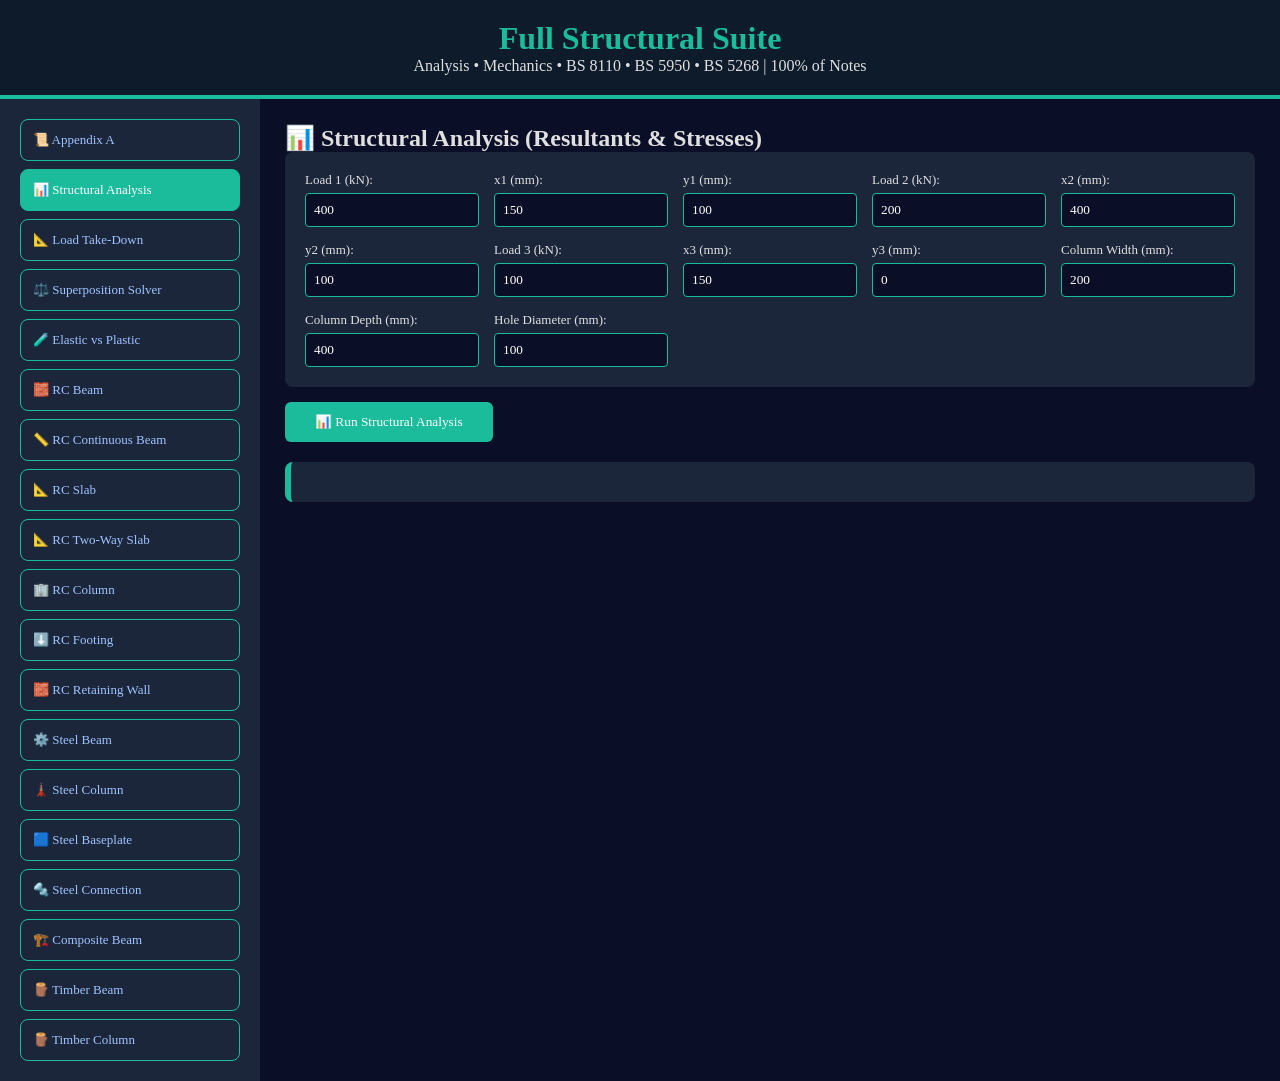
==== commit 3c39ef21: "Complete BS 5268 timber design module with full step-by-step teaching reports" ====
--- a/index.html
+++ b/index.html
@@ -7,10 +7,10 @@
     <link rel="stylesheet" href="style.css">
 </head>
 <body>
-    <header><h1>Full Structural Suite</h1><p>Analysis • Mechanics • BS 8110 & BS 5950 | 100% of Notes</p></header>
+    <header><h1>Full Structural Suite</h1><p>Analysis • Mechanics • BS 8110 • BS 5950 • BS 5268 | 100% of Notes</p></header>
     <div class="container">
         <div class="sidebar">
-<button class="tab-btn" onclick="switchTab('appendix')">📜 Appendix A</button>
+            <button class="tab-btn" onclick="switchTab('appendix')">📜 Appendix A</button>
             <button class="tab-btn active" onclick="switchTab('analysis')">📊 Structural Analysis</button>
             <button class="tab-btn" onclick="switchTab('loaddown')">📐 Load Take-Down</button>
             <button class="tab-btn" onclick="switchTab('superposition')">⚖️ Superposition Solver</button>
@@ -27,9 +27,11 @@
             <button class="tab-btn" onclick="switchTab('steelbaseplate')">🟦 Steel Baseplate</button>
             <button class="tab-btn" onclick="switchTab('steelconn')">🔩 Steel Connection</button>
             <button class="tab-btn" onclick="switchTab('composite')">🏗️ Composite Beam</button>
+            <button class="tab-btn" onclick="switchTab('bsbeam')">🪵 Timber Beam</button>
+            <button class="tab-btn" onclick="switchTab('bscol')">🪵 Timber Column</button>
         </div>
         <div class="content">
-<div id="appendix-tab" class="tab-content"></div>
+            <div id="appendix-tab" class="tab-content"></div>
             <div id="analysis-tab" class="tab-content active"></div>
             <div id="loaddown-tab" class="tab-content"></div>
             <div id="superposition-tab" class="tab-content"></div>
@@ -46,6 +48,8 @@
             <div id="steelbaseplate-tab" class="tab-content"></div>
             <div id="steelconn-tab" class="tab-content"></div>
             <div id="composite-tab" class="tab-content"></div>
+            <div id="bsbeam-tab" class="tab-content"></div>
+            <div id="bscol-tab" class="tab-content"></div>
         </div>
     </div>
     <script src="app.js"></script>
@@ -54,5 +58,6 @@
     <script src="mechanics_engine.js"></script>
     <script src="concrete_engine.js"></script>
     <script src="steel_engine.js"></script>
+    <script src="timber_bs5268.js"></script>
 </body>
 </html>
